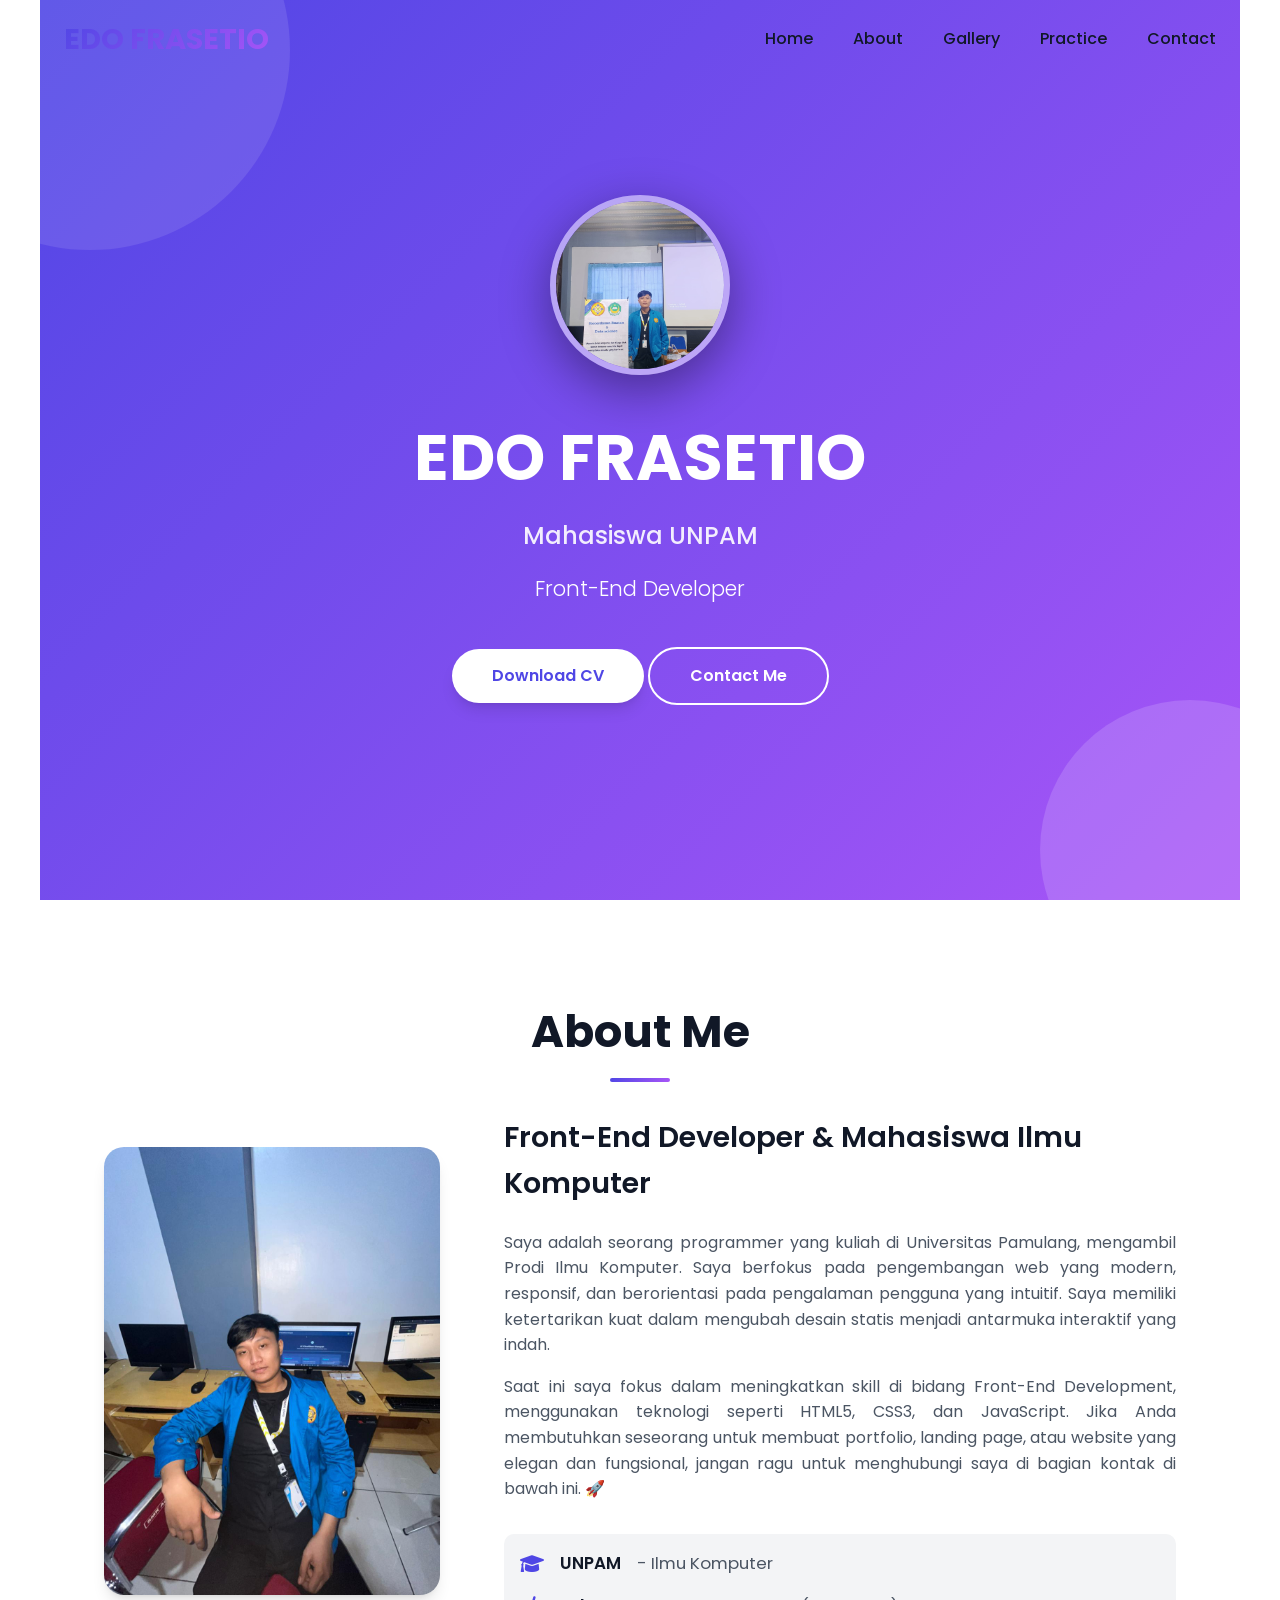
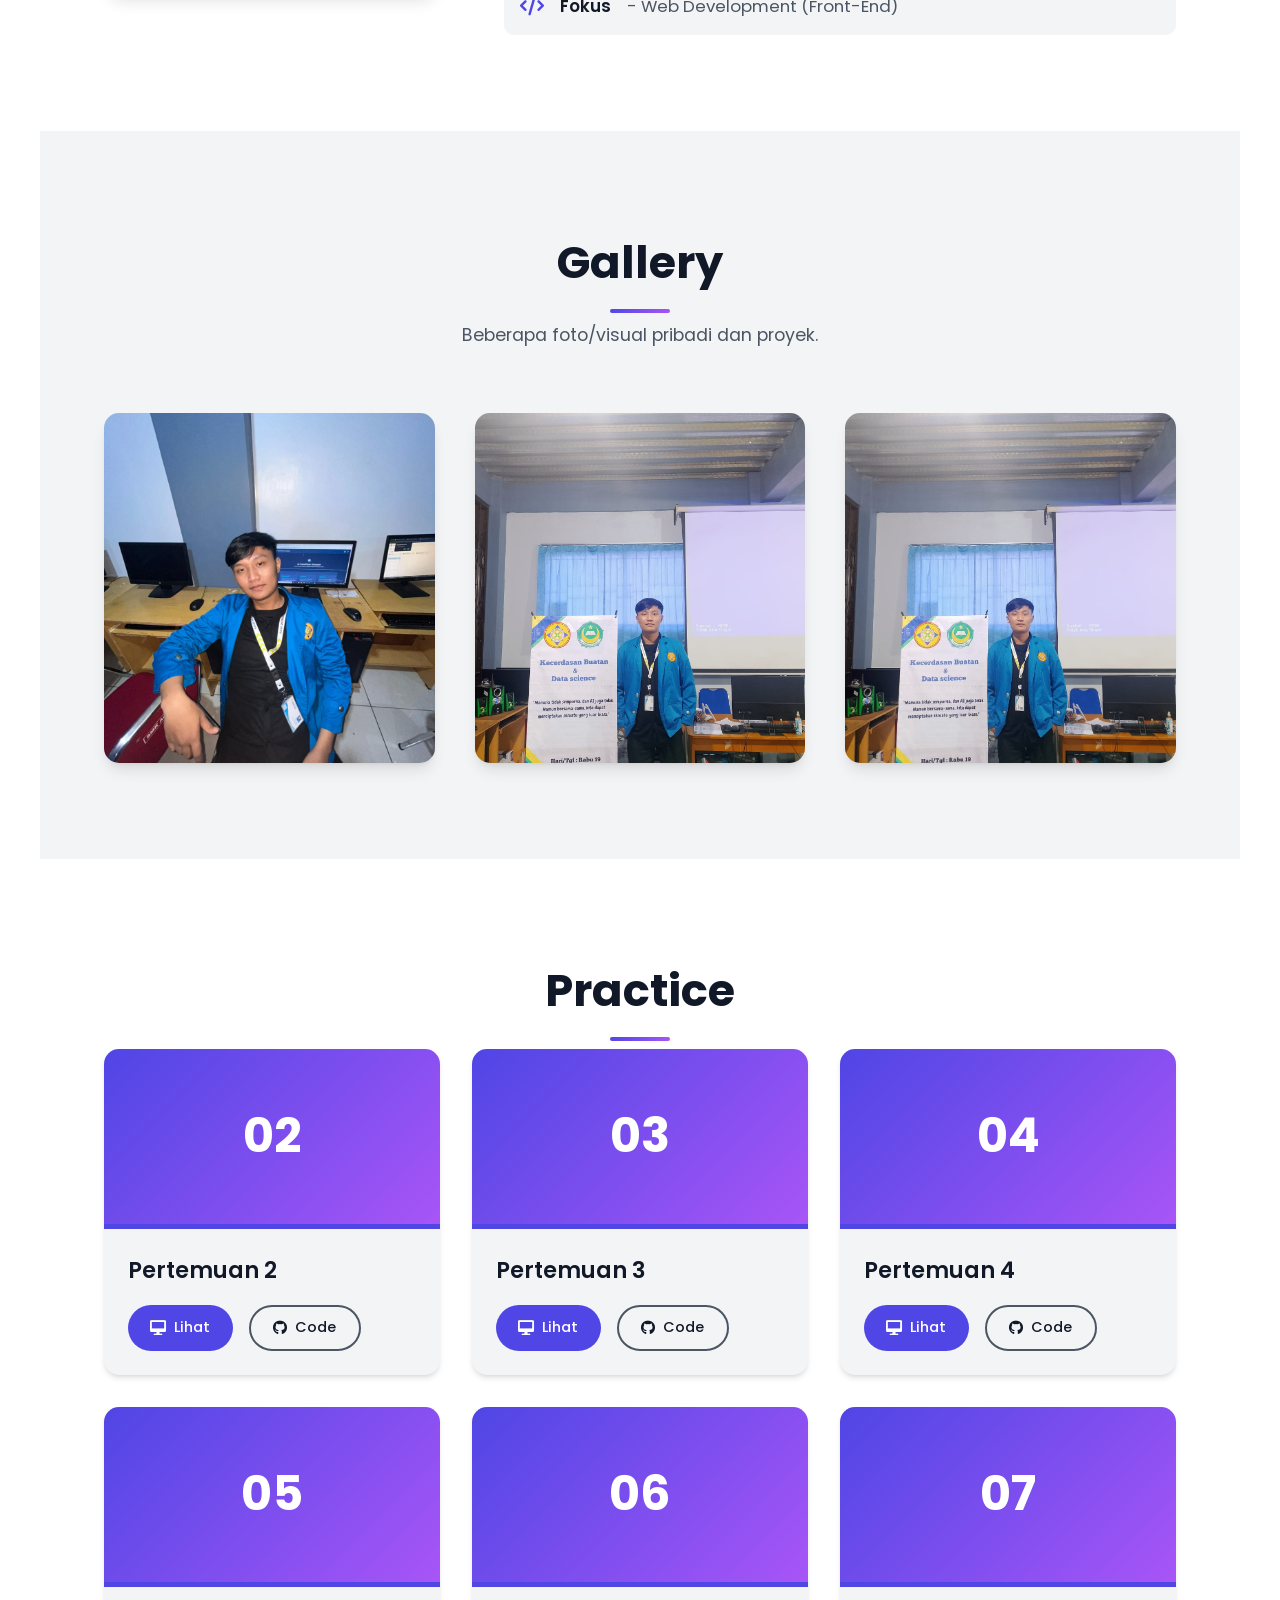
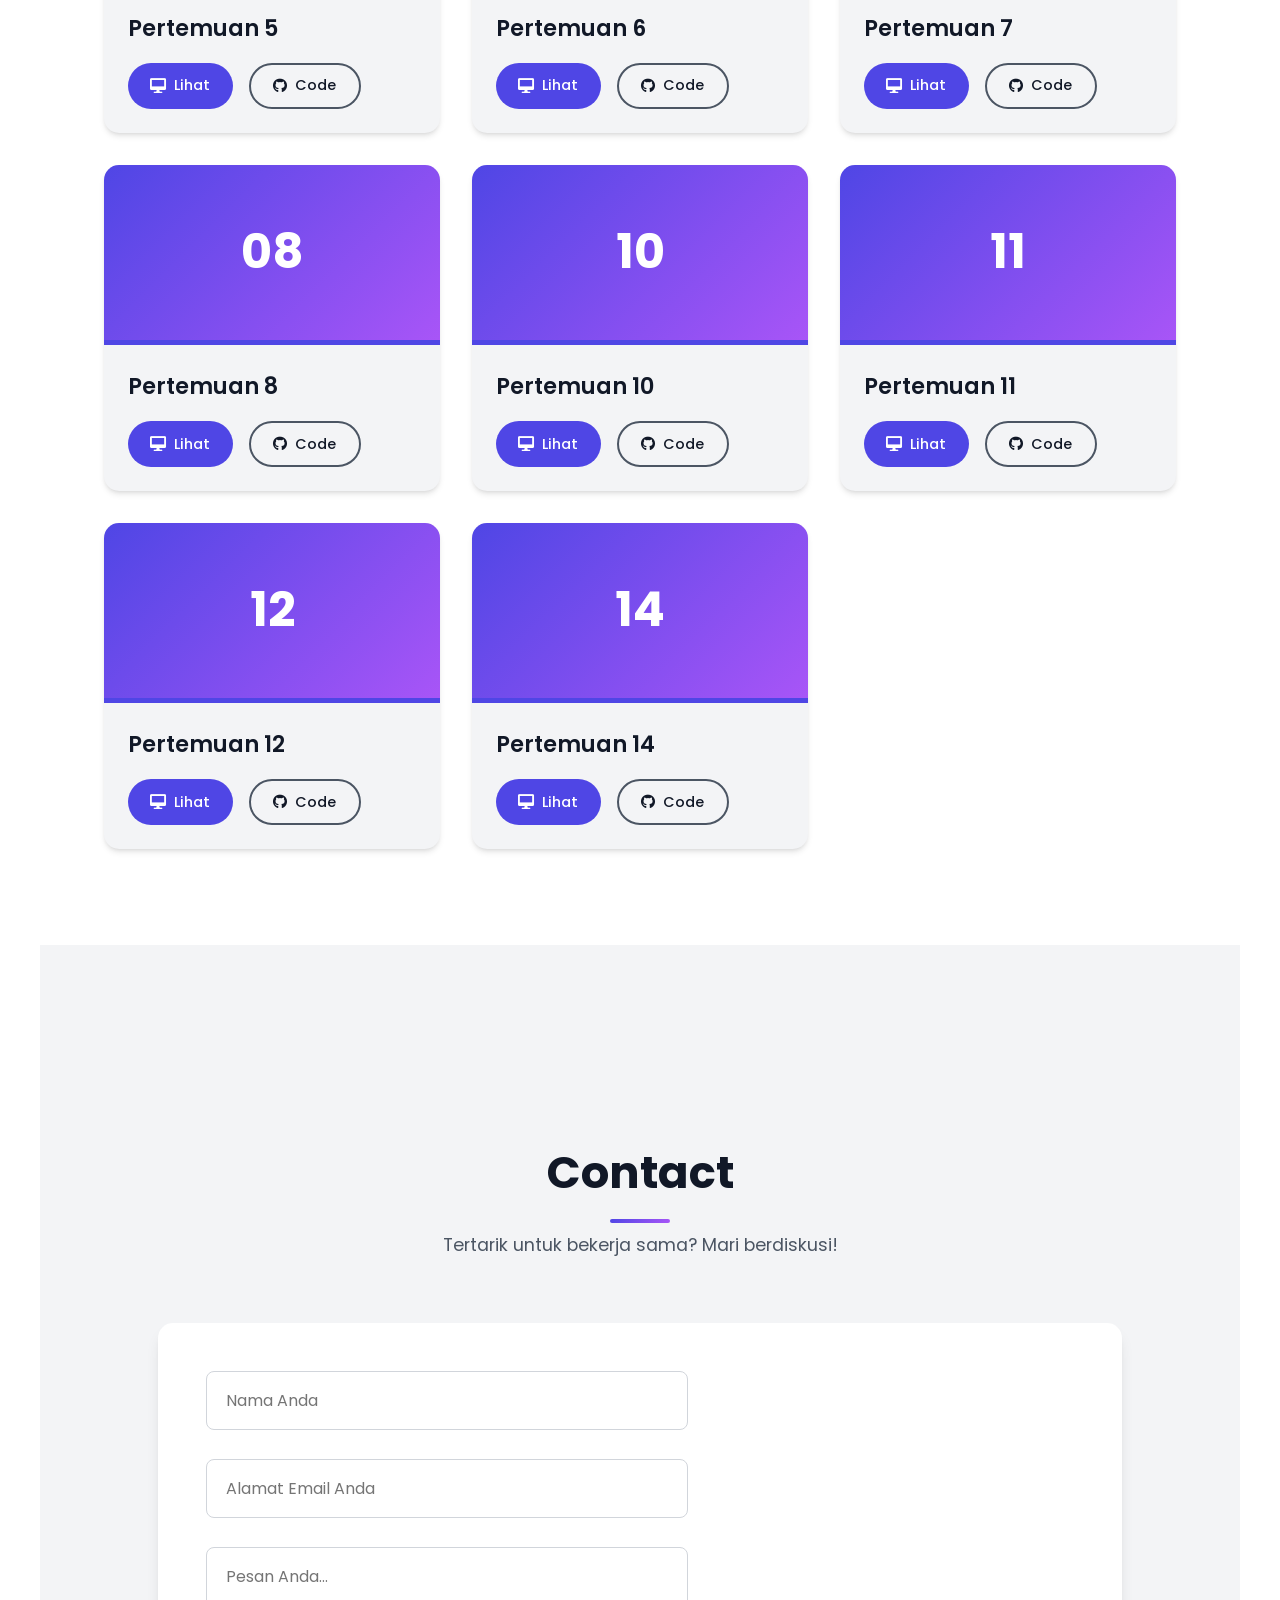
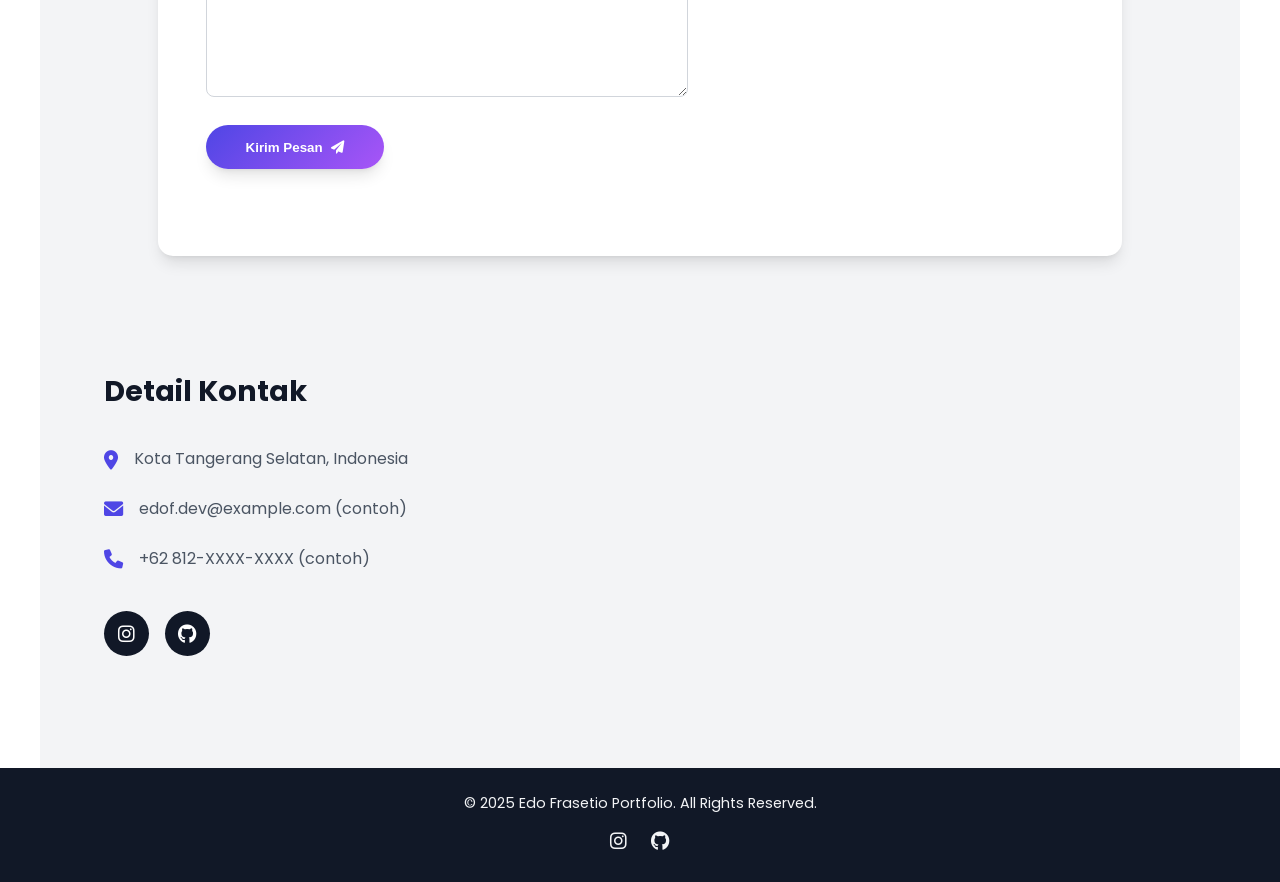
==== index.html @ 235dec56 "initial commit" ====
<!DOCTYPE html>
<html lang="id">
<head>
    <meta charset="UTF-8">
    <meta name="viewport" content="width=device-width, initial-scale=1.0">
    <title>Portofolio</title>
    <link href="https://fonts.googleapis.com/css2?family=Poppins:wght@300;400;500;600;700&display=swap" rel="stylesheet">
    <link rel="stylesheet" href="https://cdnjs.cloudflare.com/ajax/libs/font-awesome/6.0.0-beta3/css/all.min.css">
    <link rel="stylesheet" href="style.css"> 
</head>
<body>
    <nav class="navbar">
        <div class="logo">EDO FRASETIO</div>
        <ul class="nav-menu">
            <li><a href="#home">Home</a></li>
            <li><a href="#about">About</a></li>
            <li><a href="#gallery">Gallery</a></li>
            <li><a href="#project">Practice</a></li> 
            <li><a href="#contact">Contact</a></li>
        </ul>
        <div class="hamburger">
            <span></span>
            <span></span>
            <span></span>
        </div>
    </nav>

    <section class="hero" id="home">
        <div class="hero-content">
            <img src="img/EDO FRASETIO.02.jpg" alt="Profile" class="hero-image">
            <h1>EDO FRASETIO</h1>
            <h2>Mahasiswa UNPAM</h2>
            <p class="typing-text"></p>
            <div class="hero-buttons">
                <a href="#" class="btn btn-primary">Download CV</a>
                <a href="#contact" class="btn btn-secondary">Contact Me</a>
            </div>
        </div>
    </section>

    <section id="about">
        <h2 class="section-title">About Me</h2>
        <div class="about-content fade-in">
            <div class="about-image">
                <img src="img/EDO FRASETIO.01.jpg" alt="About Me">
            </div>
            <div class="about-text">
                <h3>Front-End Developer & Mahasiswa Ilmu Komputer</h3>
                <p>Saya adalah seorang programmer yang kuliah di Universitas Pamulang, mengambil Prodi Ilmu Komputer. Saya berfokus pada pengembangan web yang modern, responsif, dan berorientasi pada pengalaman pengguna yang intuitif. Saya memiliki ketertarikan kuat dalam mengubah desain statis menjadi antarmuka interaktif yang indah.</p>
                <p>Saat ini saya fokus dalam meningkatkan skill di bidang Front-End Development, menggunakan teknologi seperti HTML5, CSS3, dan JavaScript. Jika Anda membutuhkan seseorang untuk membuat portfolio, landing page, atau website yang elegan dan fungsional, jangan ragu untuk menghubungi saya di bagian kontak di bawah ini. 🚀</p>
                <div class="about-info">
                    <div class="info-item">
                        <i class="fas fa-graduation-cap"></i>
                        <strong>UNPAM</strong> - Ilmu Komputer
                    </div>
                    <div class="info-item">
                        <i class="fas fa-code"></i>
                        <strong>Fokus</strong> - Web Development (Front-End)
                    </div>
                </div>
            </div>
        </div>
    </section>

<section id="gallery" class="gallery-section">
  <h2 class="section-title">Gallery</h2>
  <p class="section-subtitle">Beberapa foto/visual pribadi dan proyek.</p>
  <div class="gallery-container">
    <div class="gallery-card fade-in">
      <img src="img/EDO FRASETIO.01.jpg" alt="Gambar 1" class="gallery-img" />
      <div class="gallery-overlay">
        <h3 class="gallery-title">Profile Saya</h3>
        <p class="gallery-desc">Foto CV / Formal.</p>
      </div>
    </div>

    <div class="gallery-card fade-in">
      <img src="img/EDO FRASETIO.02.jpg" alt="Gambar 2" class="gallery-img" />
      <div class="gallery-overlay">
        <h3 class="gallery-title">Foto saya</h3>
        <p class="gallery-desc">Foto Formal.</p>
      </div>
    </div>

    <div class="gallery-card fade-in">
      <img src="img/EDO FRASETIO.03.jpg" alt="Gambar 3" class="gallery-img" />
      <div class="gallery-overlay">
        <h3 class="gallery-title">Foto Saya</h3>
        <p class="gallery-desc">Foto Formal.</p>
      </div>
    </div>
  </div>
</section>

    <section id="project">
    <h2 class="section-title">Practice</h2>
        <div class="projects-grid">
            <div class="project-card fade-in">
                <div class="project-image">02</div>
                <div class="project-content">
                    <h3>Pertemuan 2</h3>
                <div class="project-buttons">
                        <a href="Pertemuan 2" class="btn-small btn-demo"><i class="fas fa-desktop"></i> Lihat</a>
                        <a href="https://github.com/edofrasetio93-del/Pertemuan-2" class="btn-small btn-code"><i class="fab fa-github"></i> Code</a>
                    </div>
                </div>
            </div>

            <div class="project-card fade-in">
                <div class="project-image">03</div>
                <div class="project-content">
                    <h3>Pertemuan 3</h3>
                <div class="project-buttons">
                        <a href="Pertemuan 3/Font.html" class="btn-small btn-demo"><i class="fas fa-desktop">
                        </i> Lihat</a>
                      <a href="https://github.com/edofrasetio93-del/Pertemuan-3" class="btn-small btn-code"><i class="fab fa-github"></i> Code</a>                    
                    </div>
                </div>
            </div>
            <div class="project-card fade-in">
                <div class="project-image">04</div>
                <div class="project-content">
                    <h3>Pertemuan 4</h3>
                <div class="project-buttons">
                        <a href="Pertemuan 4" class="btn-small btn-demo"><i class="fas fa-desktop"></i> Lihat</a>
                        <a href="https://github.com/edofrasetio93-del/Pertemuan-4" class="btn-small btn-code"><i class="fab fa-github"></i> Code</a>
                    </div>
                </div>
            </div>


            <div class="project-card fade-in">
                <div class="project-image">05</div>
                <div class="project-content">
                    <h3>Pertemuan 5</h3>
                <div class="project-buttons">
                        <a href="Pertemuan 5" class="btn-small btn-demo"><i class="fas fa-desktop"></i> Lihat</a>
                        <a href="https://github.com/edofrasetio93-del/Pertemuan-5" class="btn-small btn-code"><i class="fab fa-github"></i> Code</a>
                    </div>
                </div>
            </div>

            
            <div class="project-card fade-in">
                <div class="project-image">06</div>
                <div class="project-content">
                    <h3>Pertemuan 6</h3>
                <div class="project-buttons">
                        <a href="Pertemuan 6/komponen.html" class="btn-small btn-demo"><i class="fas fa-desktop"></i> Lihat</a>
                        <a href="https://github.com/edofrasetio93-del/Pertemuan-6" class="btn-small btn-code"><i class="fab fa-github"></i> Code</a>
                    </div>
                </div>
            </div>

            <div class="project-card fade-in">
                <div class="project-image">07</div>
                <div class="project-content">
                    <h3>Pertemuan 7</h3>
                <div class="project-buttons">
                        <a href="Pertemuan 7/tabel.html" class="btn-small btn-demo"><i class="fas fa-desktop"></i> Lihat</a>
                        <a href="https://github.com/edofrasetio93-del/Pertemuan-7" class="btn-small btn-code"><i class="fab fa-github"></i> Code</a>
                    </div>
                </div>
            </div>

            <div class="project-card fade-in">
                <div class="project-image">08</div>
                <div class="project-content">
                    <h3>Pertemuan 8</h3>
                <div class="project-buttons">
                        <a href="Pertemuan 8/form.html" class="btn-small btn-demo"><i class="fas fa-desktop"></i> Lihat</a>
                        <a href="https://github.com/edofrasetio93-del/Pertemuan-8" class="btn-small btn-code"><i class="fab fa-github"></i> Code</a>
                    </div>
                </div>
            </div>

            <div class="project-card fade-in">
                <div class="project-image">10</div>
                <div class="project-content">
                    <h3>Pertemuan 10</h3>
                <div class="project-buttons">
                        <a href="Pertemuan 10/pengenalan_css.html" class="btn-small btn-demo"><i class="fas fa-desktop"></i> Lihat</a>
                        <a href="https://github.com/edofrasetio93-del/Pertemuan-10" class="btn-small btn-code"><i class="fab fa-github"></i> Code</a>
                    </div>
                </div>
            </div>

            <div class="project-card fade-in">
                <div class="project-image">11</div>
                <div class="project-content">
                    <h3>Pertemuan 11</h3>
                <div class="project-buttons">
                        <a href="Pertemuan 11/layout_div.html" class="btn-small btn-demo"><i class="fas fa-desktop"></i> Lihat</a>
                        <a href=https://github.com/edofrasetio93-del/Pertemuan-11#" class="btn-small btn-code"><i class="fab fa-github"></i> Code</a>
                    </div>
                </div>
            </div>

            <div class="project-card fade-in">
                <div class="project-image">12</div>
                <div class="project-content">
                    <h3>Pertemuan 12</h3>
                <div class="project-buttons">
                        <a href="Pertemuan 12/Penggunaan_tabel.html" class="btn-small btn-demo"><i class="fas fa-desktop"></i> Lihat</a>
                        <a href="https://github.com/edofrasetio93-del/Pertemuan-12" class="btn-small btn-code"><i class="fab fa-github"></i> Code</a>
                    </div>
                </div>
            </div>

            <div class="project-card fade-in">
                <div class="project-image">14</div>
                <div class="project-content">
                    <h3>Pertemuan 14</h3>
                <div class="project-buttons">
                        <a href="Pertemuan 14/index.html" class="btn-small btn-demo"><i class="fas fa-desktop"></i> Lihat</a>
                        <a href="https://github.com/edofrasetio93-del/Pertemuan-14" class="btn-small btn-code"><i class="fab fa-github"></i> Code</a>
                    </div>
                </div>
            </div>
    </section>

<section id="contact">
    <section id="contact">
    <h2 class="section-title">Contact</h2>
    <p class="section-subtitle">Tertarik untuk bekerja sama? Mari berdiskusi!</p>

    <div class="contact-wrapper fade-in">
        <form class="contact-form" id="contact-form" action="https://formspree.io/f/xpwvrjjl" method="POST">
            <div class="form-group">
                <input type="text" name="Nama" id="name" placeholder="Nama Anda" class="input-field" required/>
                <span class="error" id="nameError"></span>
            </div>
            <div class="form-group">
                <input type="email" name="Email" id="email" placeholder="Alamat Email Anda" class="input-field" required/>
                <span class="error" id="emailError"></span>
            </div>
            <div class="form-group">
                <textarea name="Pesan" id="message" placeholder="Pesan Anda..." class="textarea-field" required></textarea>
                <span class="error" id="messageError"></span>
            </div>
            <button type="submit" class="contact-btn btn-primary">Kirim Pesan <i class="fas fa-paper-plane"></i></button>
            <p id="form-status" style="margin-top: 15px; font-weight: bold;"></p> 
        </form>

        </div>
</section>

        <div class="contact-info">
            <h3>Detail Kontak</h3>
            <div class="info-group">
                <i class="fas fa-map-marker-alt"></i>
                <p>Kota Tangerang Selatan, Indonesia</p>
            </div>
            <div class="info-group">
                <i class="fas fa-envelope"></i>
                <p>edof.dev@example.com (contoh)</p>
            </div>
            <div class="info-group">
                <i class="fas fa-phone"></i>
                <p>+62 812-XXXX-XXXX (contoh)</p>
            </div>
            <div class="social-links">
                <a href="#" class="social-link" title="Instagram"><i class="fab fa-instagram"></i></a>
                <a href="https://github.com/edofrasetio93-del" class="social-link" title="GitHub"><i class="fab fa-github"></i></a>
            </div>
        </div>
    </div>
</section>

    <footer>
        <p>&copy; 2025 Edo Frasetio Portfolio. All Rights Reserved.</p>
        <div class="footer-socials">
            <a href="#" class="social-link"><i class="fab fa-instagram" ></i></a>
            <a href="https://github.com/edofrasetio93-del" class="social-link"><i class="fab fa-github"></i></a>
            
        </div>
    </footer>

    <script src="script.js"></script> 
</body>
</html>
---- style.css ----
/* ===== RESET & VARIABLES ===== */
* {
    margin: 0;
    padding: 0;
    box-sizing: border-box;
}

:root {
    /* Palet Warna yang Lebih Fresh dan Konsisten */
    --primary-color: #4f46e5; /* Indigo */
    --secondary-color: #a855f7; /* Purple */
    --dark-color: #111827; /* Darker background/text */
    --light-color: #f3f4f6; /* Light background */
    --text-color: #4b5563; /* Medium text */
    --white: #ffffff;
    --gradient: linear-gradient(135deg, var(--primary-color) 0%, var(--secondary-color) 100%);
    --shadow-md: 0 4px 6px -1px rgba(0, 0, 0, 0.1), 0 2px 4px -2px rgba(0, 0, 0, 0.1);
    --shadow-lg: 0 10px 15px -3px rgba(0, 0, 0, 0.1), 0 4px 6px -4px rgba(0, 0, 0, 0.1);
}

html {
    scroll-behavior: smooth;
}

body {
    font-family: 'Poppins', sans-serif;
    color: var(--text-color);
    line-height: 1.6;
    overflow-x: hidden;
    background-color: var(--white);
}

/* Global Link/A Styling */
a {
    color: var(--primary-color);
    text-decoration: none;
    transition: color 0.3s;
}

a:hover {
    color: var(--secondary-color);
}

/* ===== NAVBAR ===== */
.navbar {
    position: fixed;
    top: 0;
    width: 100%;
    background: transparent;
    padding: 1rem 5%;
    display: flex;
    justify-content: space-between;
    align-items: center;
    z-index: 1000;
    transition: all 0.3s ease;
}

.navbar.scrolled {
    background: rgba(255, 255, 255, 0.98);
    backdrop-filter: blur(15px);
    box-shadow: var(--shadow-md);
    padding: 0.75rem 5%;
}

.logo {
    font-size: 1.8rem;
    font-weight: 700;
    background: var(--gradient);
    -webkit-background-clip: text;
    -webkit-text-fill-color: transparent;
    background-clip: text;
}

.nav-menu {
    display: flex;
    list-style: none;
    gap: 2.5rem;
}

.nav-menu a {
    color: var(--dark-color);
    font-weight: 500;
    position: relative;
    padding: 0.5rem 0;
}

.nav-menu a::after {
    content: '';
    position: absolute;
    bottom: 0;
    left: 0;
    width: 0;
    height: 3px;
    background: var(--gradient);
    border-radius: 2px;
    transition: width 0.3s ease;
}

.nav-menu a:hover::after,
.nav-menu a.active::after {
    width: 100%;
}

.hamburger {
    display: none;
    flex-direction: column;
    cursor: pointer;
    gap: 5px;
}

.hamburger span {
    width: 25px;
    height: 3px;
    background: var(--dark-color);
    border-radius: 2px;
    transition: 0.3s;
}

/* ===== HERO SECTION ===== */
.hero {
    min-height: 100vh;
    display: flex;
    align-items: center;
    justify-content: center;
    background: var(--gradient); /* Menggunakan gradient yang lebih halus */
    padding: 0 5%;
    position: relative;
    overflow: hidden;
    text-align: center;
}

.hero::before {
    content: '';
    position: absolute;
    width: 400px;
    height: 400px;
    background: rgba(255, 255, 255, 0.1);
    border-radius: 50%;
    top: -150px;
    left: -150px;
    animation: pulse 4s infinite;
}

.hero::after {
    content: '';
    position: absolute;
    width: 300px;
    height: 300px;
    background: rgba(255, 255, 255, 0.15);
    border-radius: 50%;
    bottom: -100px;
    right: -100px;
}

.hero-content {
    color: var(--white);
    z-index: 1;
    max-width: 800px;
}

.hero-image {
    width: 180px;
    height: 180px;
    border-radius: 50%;
    border: 6px solid rgba(255, 255, 255, 0.5);
    margin-bottom: 1.5rem;
    object-fit: cover;
    box-shadow: 0 15px 50px rgba(0, 0, 0, 0.4);
}

.hero h1 {
    font-size: 4rem;
    margin-bottom: 0.5rem;
    font-weight: 700;
}

.hero h2 {
    font-size: 1.5rem;
    font-weight: 500;
    margin-bottom: 1rem;
    color: rgba(255, 255, 255, 0.9);
}

.typing-text {
    font-size: 1.3rem;
    font-weight: 300;
    margin-bottom: 2.5rem;
    min-height: 35px;
}

.btn {
    padding: 0.9rem 2.5rem;
    border-radius: 50px;
    text-decoration: none;
    font-weight: 600;
    transition: all 0.3s cubic-bezier(0.25, 0.8, 0.25, 1);
    border: none;
    cursor: pointer;
    display: inline-flex;
    align-items: center;
    justify-content: center;
    gap: 0.5rem;
}

.btn-primary {
    background: var(--white);
    color: var(--primary-color);
    box-shadow: var(--shadow-lg);
}

.btn-primary:hover {
    transform: translateY(-5px);
    box-shadow: 0 15px 35px rgba(255, 255, 255, 0.4);
}

.btn-secondary {
    background: transparent;
    color: var(--white);
    border: 2px solid var(--white);
}

.btn-secondary:hover {
    background: var(--white);
    color: var(--primary-color);
    border-color: var(--white);
}

/* ===== SECTION STYLING ===== */
section {
    padding: 6rem 5%;
    max-width: 1200px;
    margin: 0 auto;
}

.section-title {
    text-align: center;
    font-size: 2.8rem;
    margin-bottom: 0.5rem;
    color: var(--dark-color);
    font-weight: 700;
}

.section-title::after {
    content: '';
    display: block;
    margin: 10px auto 0;
    width: 60px;
    height: 4px;
    background: var(--gradient);
    border-radius: 2px;
}

.section-subtitle {
    text-align: center;
    color: var(--text-color);
    margin-bottom: 4rem;
    font-size: 1.1rem;
}

/* ===== ABOUT SECTION (Modern Grid) ===== */
.about-content {
    display: grid;
    grid-template-columns: 1fr 2fr;
    gap: 4rem;
    align-items: center;
    margin-top: 2rem;
}

.about-image {
    position: relative;
}

.about-image img {
    width: 100%;
    min-width: 250px;
    border-radius: 20px;
    box-shadow: var(--shadow-lg);
    transition: transform 0.5s;
}

.about-image img:hover {
    transform: scale(1.02);
}

.about-text h3 {
    font-size: 1.8rem;
    margin-bottom: 1.5rem;
    color: var(--dark-color);
    font-weight: 600;
}

.about-text p {
    margin-bottom: 1rem;
    text-align: justify;
}

.about-info {
    display: flex;
    flex-direction: column;
    gap: 1rem;
    margin-top: 2rem;
    padding: 1rem;
    background: var(--light-color);
    border-radius: 10px;
}

.info-item {
    display: flex;
    align-items: center;
    gap: 1rem;
    font-size: 1.05rem;
}

.info-item i {
    color: var(--primary-color);
    font-size: 1.2rem;
}

.info-item strong {
    color: var(--dark-color);
    font-weight: 600;
}

/* ===== GALLERY SECTION (Card Focus) ===== */
.gallery-section {
    background: var(--light-color);
}

.gallery-container {
    display: grid;
    grid-template-columns: repeat(auto-fit, minmax(300px, 1fr));
    gap: 2.5rem;
    margin-top: 3rem;
}

.gallery-card {
    position: relative;
    border-radius: 15px;
    overflow: hidden;
    box-shadow: var(--shadow-lg);
    transition: transform 0.3s, box-shadow 0.3s;
    cursor: pointer;
}

.gallery-card:hover {
    transform: translateY(-8px);
    box-shadow: 0 20px 40px rgba(0, 0, 0, 0.15);
}

.gallery-img {
    width: 100%;
    height: 350px;
    object-fit: cover;
    display: block;
    transition: opacity 0.3s;
}

.gallery-card:hover .gallery-img {
    opacity: 0.3;
}

.gallery-overlay {
    position: absolute;
    top: 0;
    left: 0;
    width: 100%;
    height: 100%;
    background: rgba(var(--primary-color), 0.8);
    background: var(--gradient);
    color: var(--white);
    display: flex;
    flex-direction: column;
    justify-content: center;
    align-items: center;
    padding: 1rem;
    opacity: 0;
    transition: opacity 0.5s ease;
}

.gallery-card:hover .gallery-overlay {
    opacity: 1;
}

.gallery-title {
    font-size: 1.5rem;
    margin-bottom: 0.5rem;
    font-weight: 600;
    text-align: center;
}

.gallery-desc {
    font-size: 1rem;
    font-weight: 300;
    text-align: center;
}

/* ===== PROJECTS SECTION ===== */
#projects {
    background: var(--white);
}

.projects-grid {
    display: grid;
    grid-template-columns: repeat(auto-fit, minmax(300px, 1fr));
    gap: 2rem;
}

.project-card {
    background: var(--light-color);
    border-radius: 15px;
    overflow: hidden;
    box-shadow: var(--shadow-md);
    transition: transform 0.3s, box-shadow 0.3s;
}

.project-card:hover {
    transform: translateY(-5px);
    box-shadow: var(--shadow-lg);
}

.project-image {
    width: 100%;
    height: 180px;
    background: linear-gradient(135deg, #4f46e5 0%, #a855f7 100%);
    display: flex;
    align-items: center;
    justify-content: center;
    color: var(--white);
    font-size: 3rem;
    font-weight: 700;
    border-bottom: 5px solid var(--primary-color);
}

.project-content {
    padding: 1.5rem;
}

.project-content h3 {
    font-size: 1.4rem;
    margin-bottom: 0.5rem;
    color: var(--dark-color);
    font-weight: 600;
}

.project-content p {
    color: var(--text-color);
    margin-bottom: 1.5rem;
    font-size: 1rem;
}

.project-buttons {
    display: flex;
    gap: 1rem;
    margin-top: 1rem;
}

.btn-small {
    padding: 0.6rem 1.4rem;
    font-size: 0.9rem;
    border-radius: 50px;
    text-decoration: none;
    font-weight: 500;
    transition: all 0.3s;
    display: inline-flex;
    align-items: center;
    gap: 0.5rem;
}

.btn-demo {
    background: var(--primary-color);
    color: var(--white);
}

.btn-demo:hover {
    background: var(--secondary-color);
}

.btn-code {
    background: transparent;
    color: var(--dark-color);
    border: 2px solid var(--text-color);
}

.btn-code:hover {
    background: var(--dark-color);
    color: var(--white);
    border-color: var(--dark-color);
}

/* ===== CONTACT SECTION (Two Columns Layout) ===== */
#contact {
    background: var(--light-color);
}

.contact-wrapper {
    display: grid;
    grid-template-columns: 1.5fr 1fr;
    gap: 4rem;
    margin-top: 3rem;
    background: var(--white);
    padding: 3rem;
    border-radius: 15px;
    box-shadow: var(--shadow-lg);
}

.contact-form {
    display: flex;
    flex-direction: column;
    gap: 1.5rem;
}

.form-group {
    display: flex;
    flex-direction: column;
}

.input-field,
.textarea-field {
    padding: 1rem 1.2rem;
    border: 1px solid #d1d5db;
    border-radius: 8px;
    font-family: 'Poppins', sans-serif;
    font-size: 1rem;
    transition: border-color 0.3s, box-shadow 0.3s;
}

.input-field:focus,
.textarea-field:focus {
    outline: none;
    border-color: var(--primary-color);
    box-shadow: 0 0 0 3px rgba(79, 70, 229, 0.2);
}

.textarea-field {
    resize: vertical;
    min-height: 150px;
}

.contact-btn {
    align-self: flex-start;
    /* Menggunakan gaya btn-primary */
    padding: 0.9rem 2.5rem;
    border-radius: 50px;
    font-weight: 600;
    transition: all 0.3s;
    border: none;
    cursor: pointer;
    background: var(--gradient);
    color: var(--white);
    display: inline-flex;
    align-items: center;
    gap: 0.5rem;
}

.contact-btn:hover {
    opacity: 0.9;
    transform: translateY(-2px);
    box-shadow: 0 10px 20px rgba(0, 0, 0, 0.1);
}

.error {
    color: #ef4444;
    font-size: 0.85rem;
    margin-top: 0.3rem;
}

.contact-info {
    display: flex;
    flex-direction: column;
    gap: 1.5rem;
    padding: 1rem 0;
}

.contact-info h3 {
    font-size: 1.8rem;
    margin-bottom: 0.5rem;
    color: var(--dark-color);
}

.info-group {
    display: flex;
    align-items: center;
    gap: 1rem;
}

.info-group i {
    color: var(--primary-color);
    font-size: 1.2rem;
}

.info-group p {
    margin: 0;
    color: var(--text-color);
}

.social-links {
    display: flex;
    gap: 1rem;
    margin-top: 1rem;
}

.social-links .social-link {
    width: 45px;
    height: 45px;
    border-radius: 50%;
    background: var(--dark-color);
    display: flex;
    align-items: center;
    justify-content: center;
    color: var(--white);
    font-size: 1.2rem;
    transition: background 0.3s, transform 0.3s;
}

.social-links .social-link:hover {
    background: var(--primary-color);
    transform: scale(1.1);
}


/* ===== FOOTER ===== */
footer {
    background: var(--dark-color);
    color: var(--light-color);
    text-align: center;
    padding: 1.5rem 5%;
    font-size: 0.9rem;
}

footer p {
    margin-bottom: 0.75rem;
}

.footer-socials {
    display: flex;
    justify-content: center;
    gap: 1.5rem;
}

.footer-socials .social-link {
    color: var(--light-color);
    font-size: 1.2rem;
    transition: color 0.3s;
}

.footer-socials .social-link:hover {
    color: var(--primary-color);
}

/* ===== ANIMATIONS ===== */
@keyframes fadeInUp {
    from {
        opacity: 0;
        transform: translateY(30px);
    }
    to {
        opacity: 1;
        transform: translateY(0);
    }
}

@keyframes pulse {
    0% { transform: scale(0.95); opacity: 0.1; }
    70% { transform: scale(1.0); opacity: 0.2; }
    100% { transform: scale(0.95); opacity: 0.1; }
}

.fade-in {
    opacity: 0;
    transform: translateY(30px);
    transition: all 0.8s ease-out;
}

.fade-in.appear {
    opacity: 1;
    transform: translateY(0);
}

/* ===== RESPONSIVE ===== */
@media (max-width: 992px) {
    .hero h1 {
        font-size: 3rem;
    }

    .about-content {
        grid-template-columns: 1fr;
        gap: 2rem;
    }
    
    .about-image {
        max-width: 350px;
        margin: 0 auto;
    }

    .about-text p {
        text-align: left;
    }
    
    .contact-wrapper {
        grid-template-columns: 1fr;
        padding: 2rem;
    }
}

@media (max-width: 768px) {
    .hamburger {
        display: flex;
    }

    .nav-menu {
        position: fixed;
        left: -100%;
        top: 60px; /* Adjusted to match padding reduction on scroll */
        flex-direction: column;
        background: var(--white);
        width: 100%;
        text-align: center;
        transition: 0.3s;
        box-shadow: 0 10px 27px rgba(0, 0, 0, 0.05);
        padding: 1.5rem 0;
        gap: 1.5rem;
    }
    
    .navbar.scrolled .nav-menu {
        top: 55px;
    }

    .nav-menu.active {
        left: 0;
    }
    
    .nav-menu a::after {
        display: none;
    }

    section {
        padding: 4rem 5%;
    }

    .hero h1 {
        font-size: 2.5rem;
    }

    .hero h2 {
        font-size: 1.2rem;
    }
    
    .hero-image {
        width: 150px;
        height: 150px;
    }

    .section-title {
        font-size: 2rem;
    }
    
    .about-info {
        flex-direction: column;
        gap: 0.75rem;
    }
}
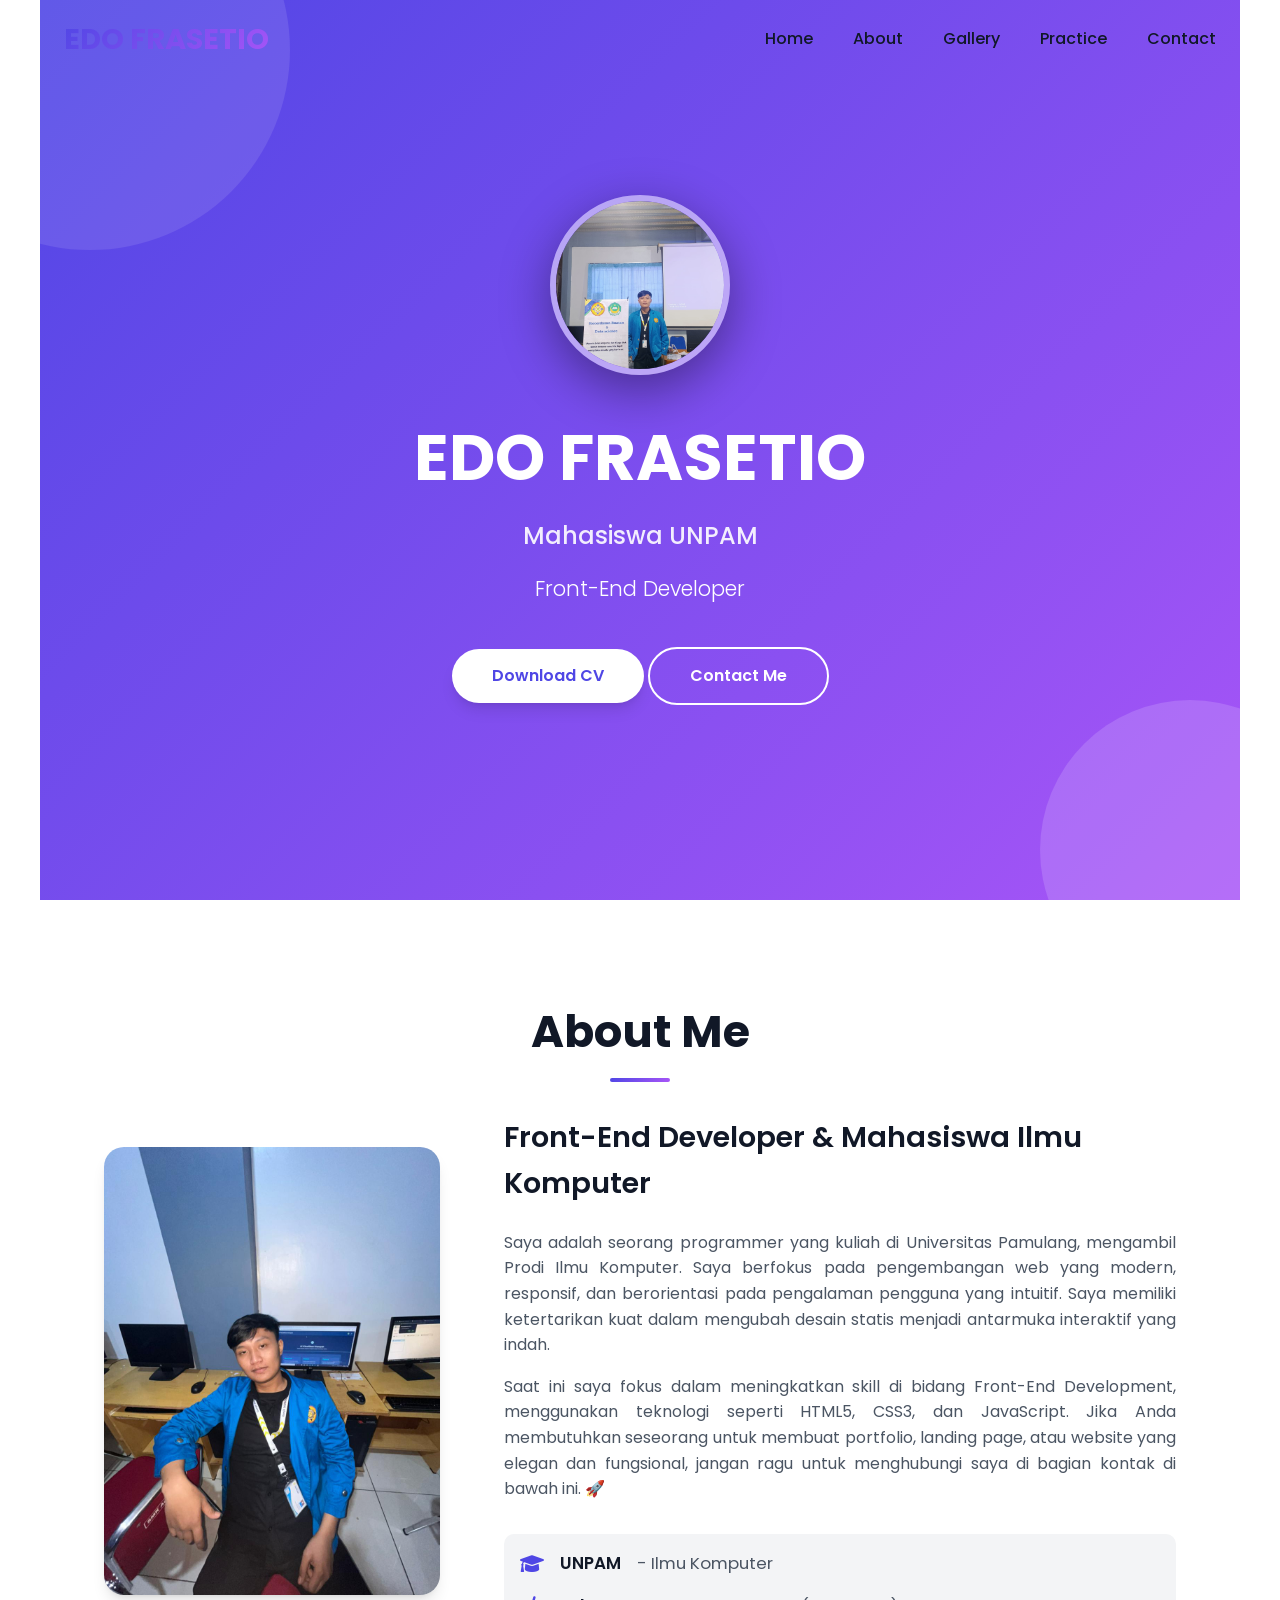
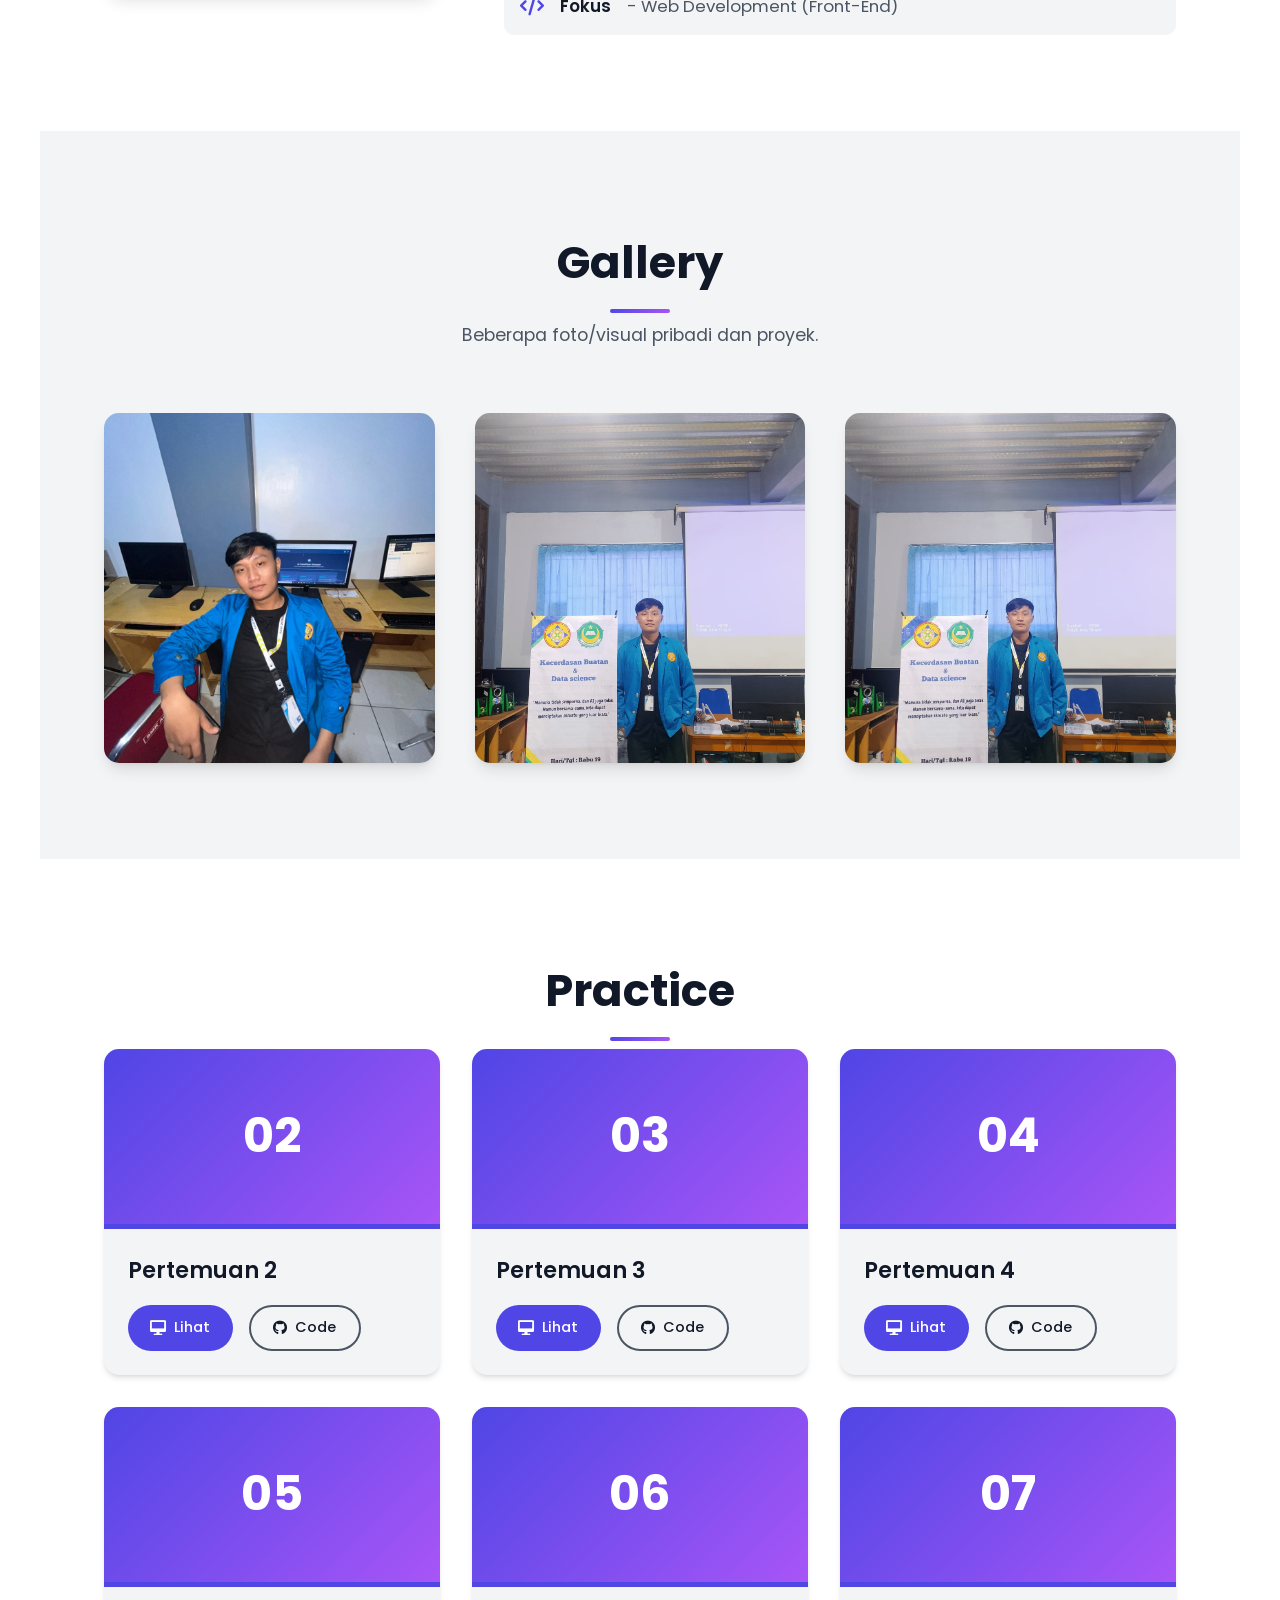
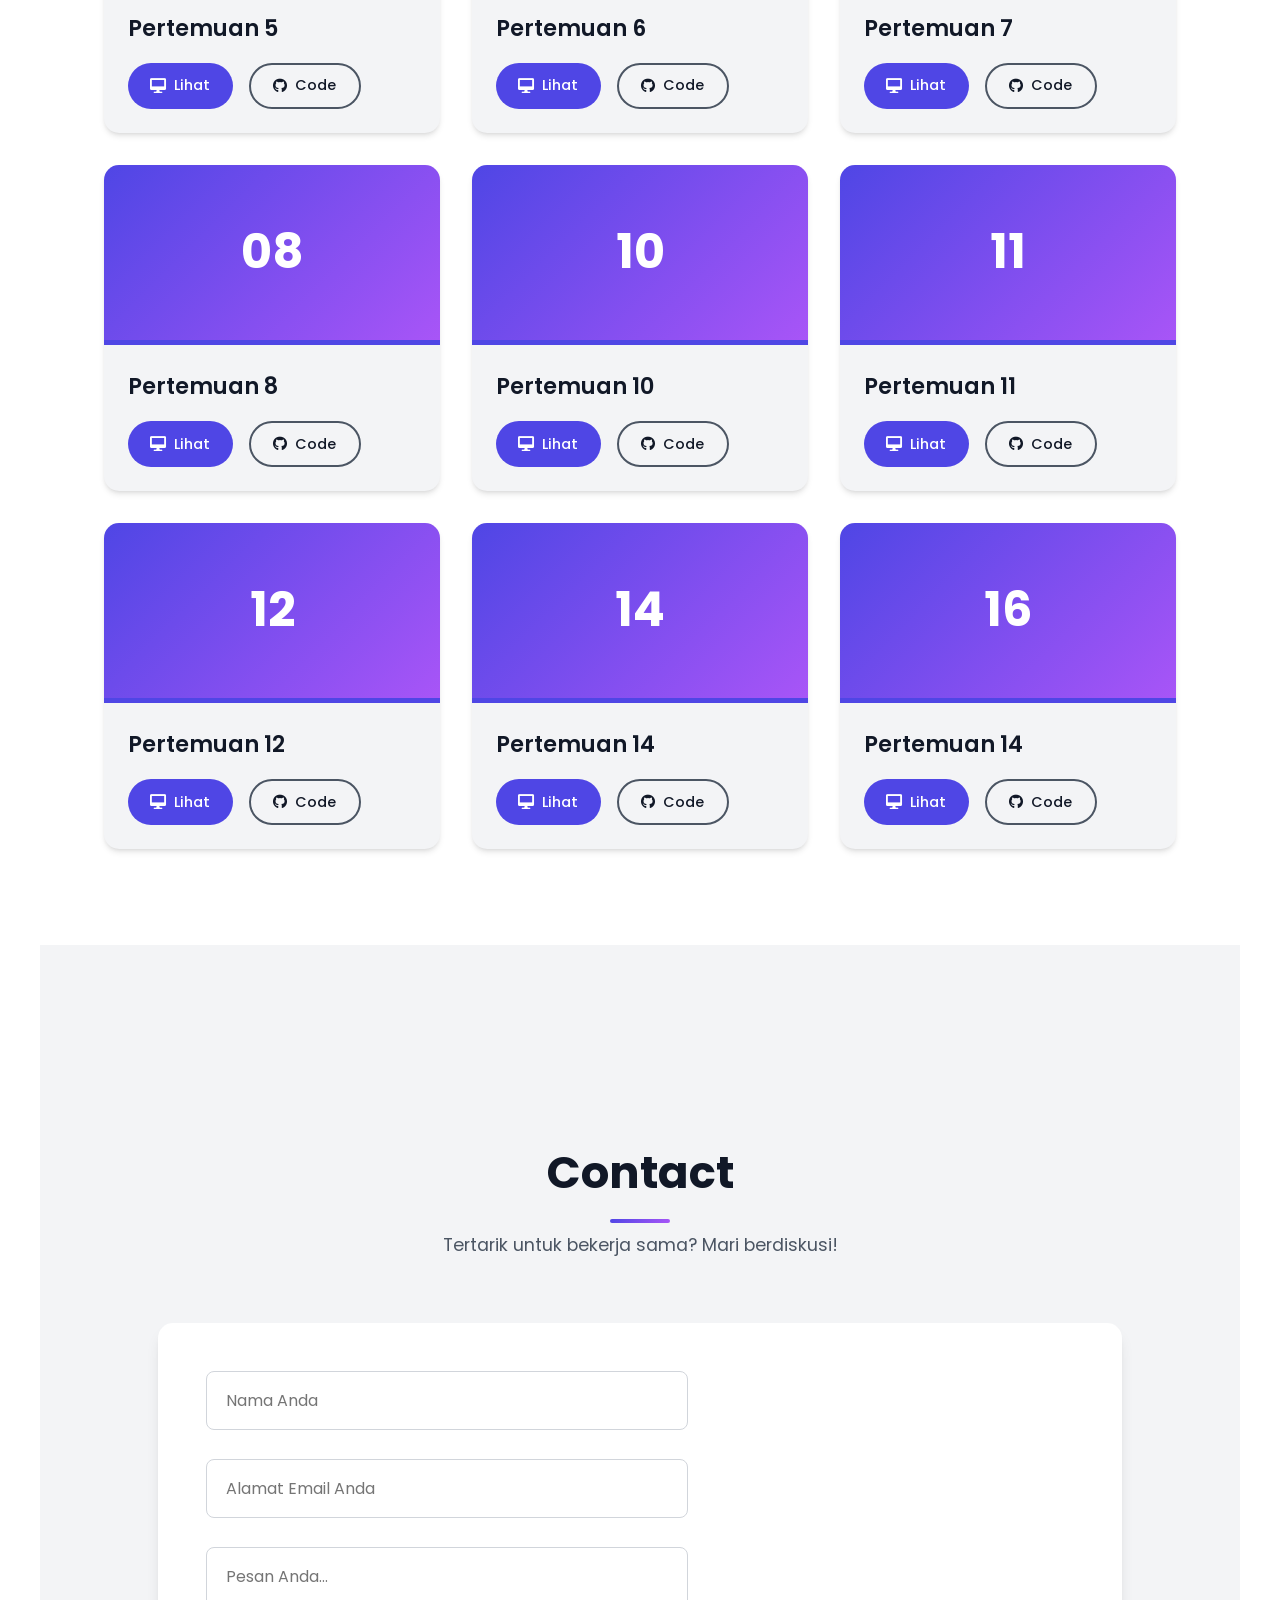
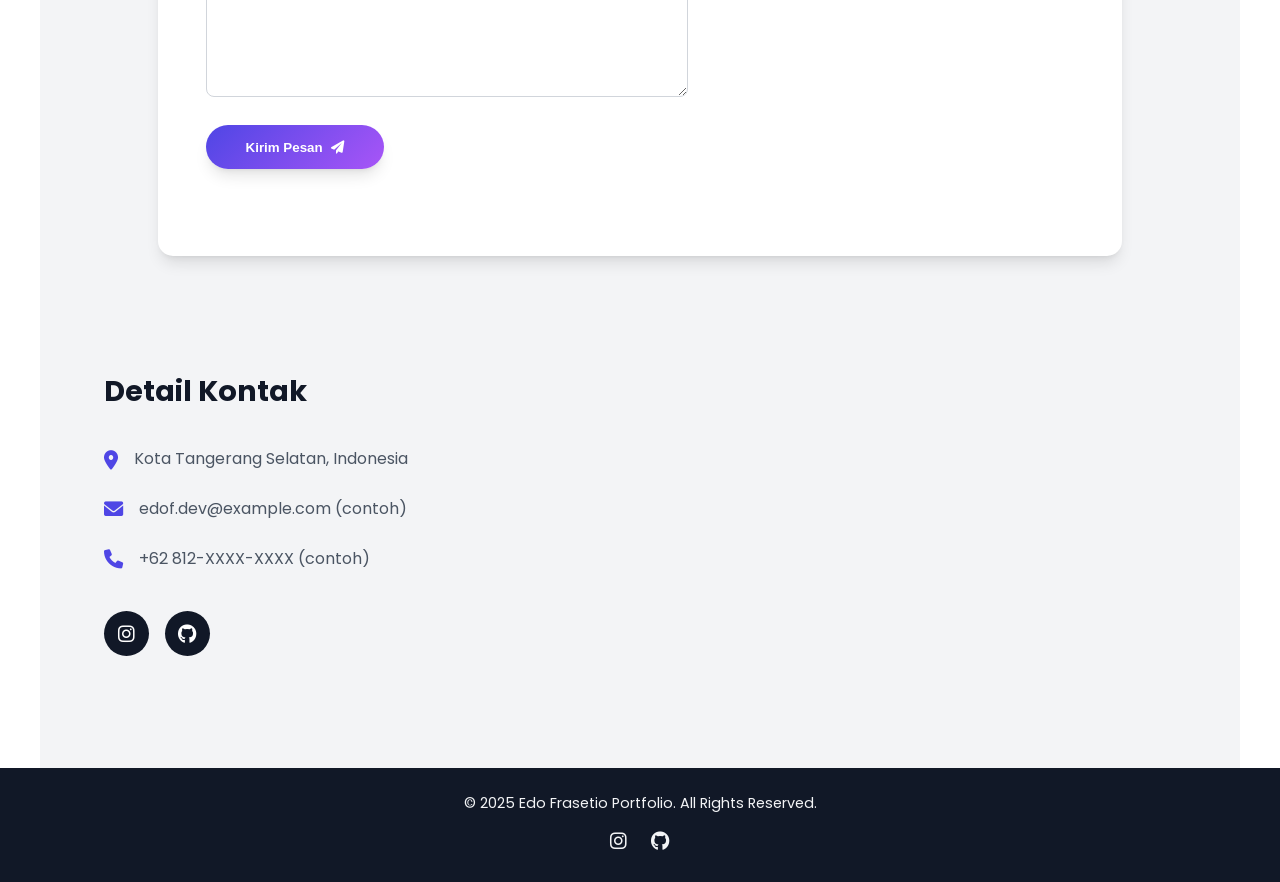
==== commit 90f29c38: "menambahkan folder baru" ====
--- a/index.html
+++ b/index.html
@@ -217,6 +217,17 @@
                     </div>
                 </div>
             </div>
+
+            <div class="project-card fade-in">
+                <div class="project-image">16</div>
+                <div class="project-content">
+                    <h3>Pertemuan 14</h3>
+                <div class="project-buttons">
+                        <a href="Pertemuan 16/index.html" class="btn-small btn-demo"><i class="fas fa-desktop"></i> Lihat</a>
+                        <a href="https://github.com/edofrasetio93-del/Pertemuan-16" class="btn-small btn-code"><i class="fab fa-github"></i> Code</a>
+                    </div>
+                </div>
+            </div>
     </section>
 
 <section id="contact">
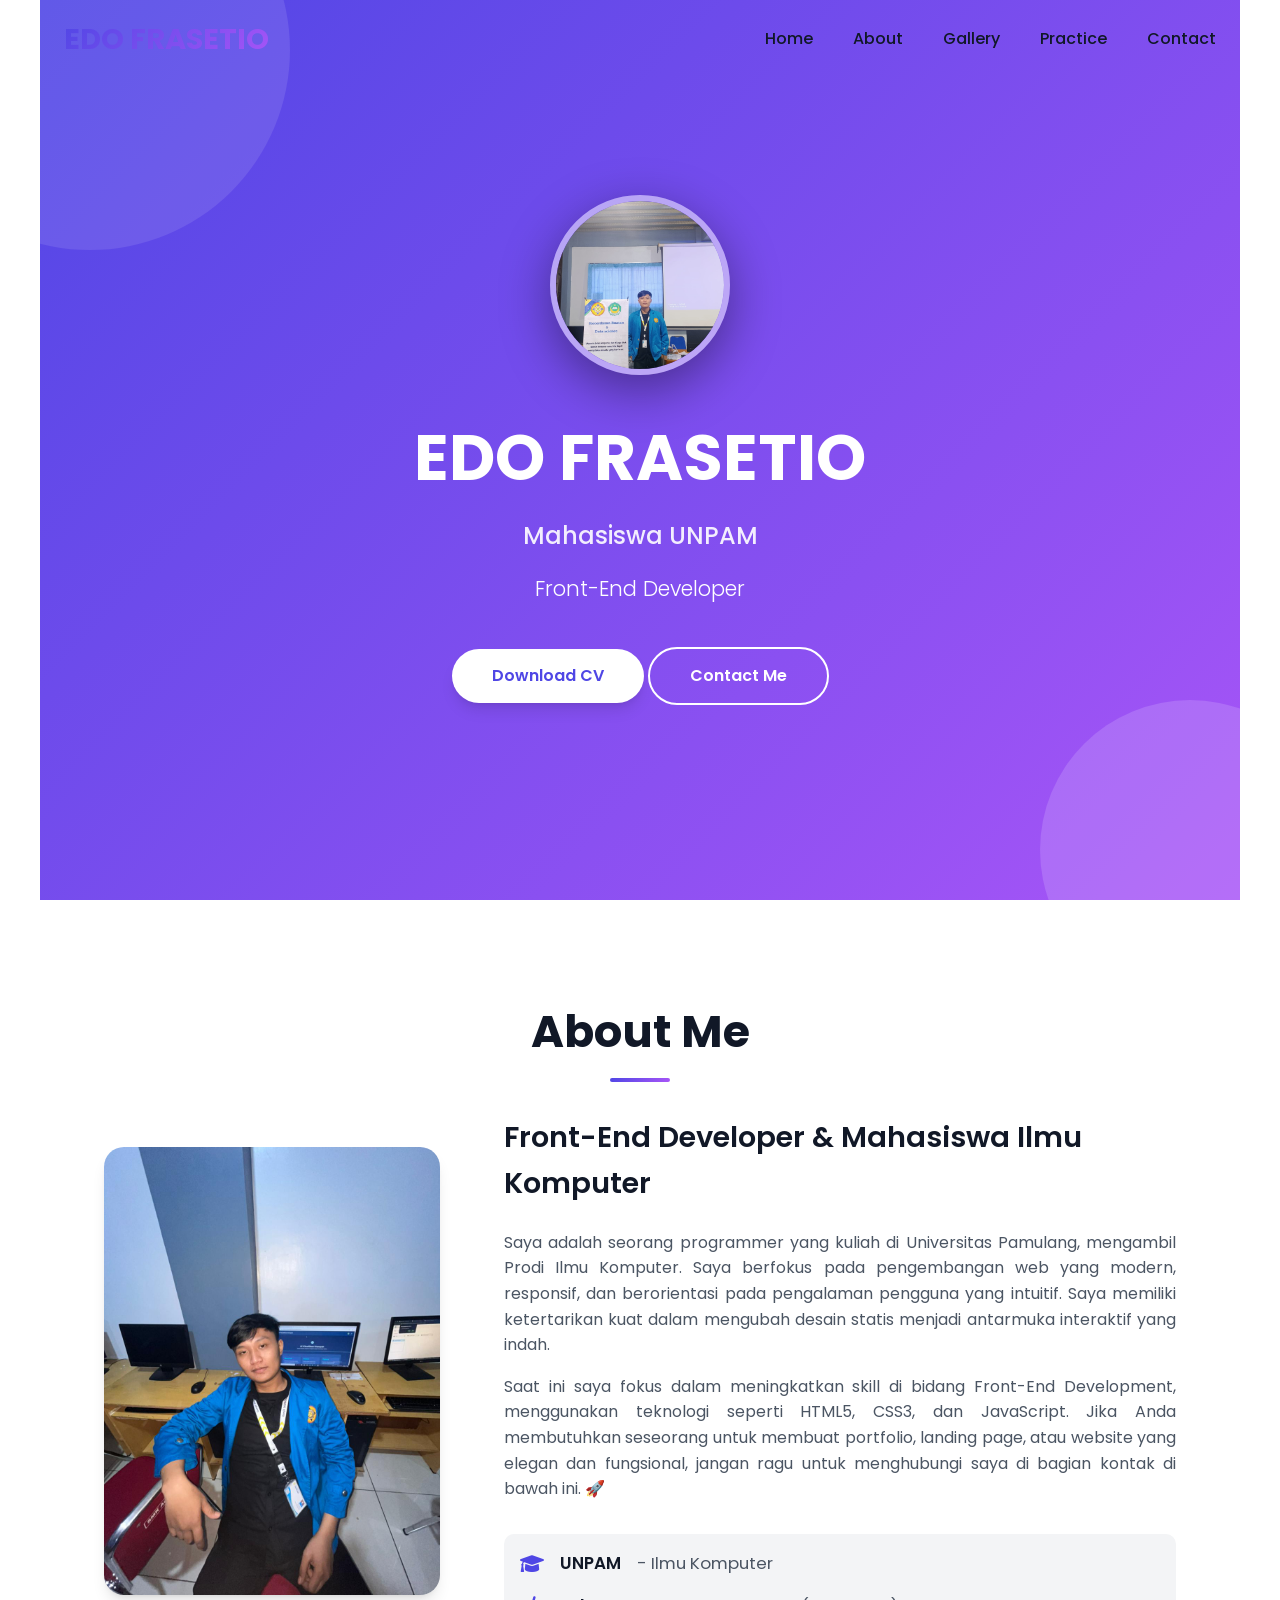
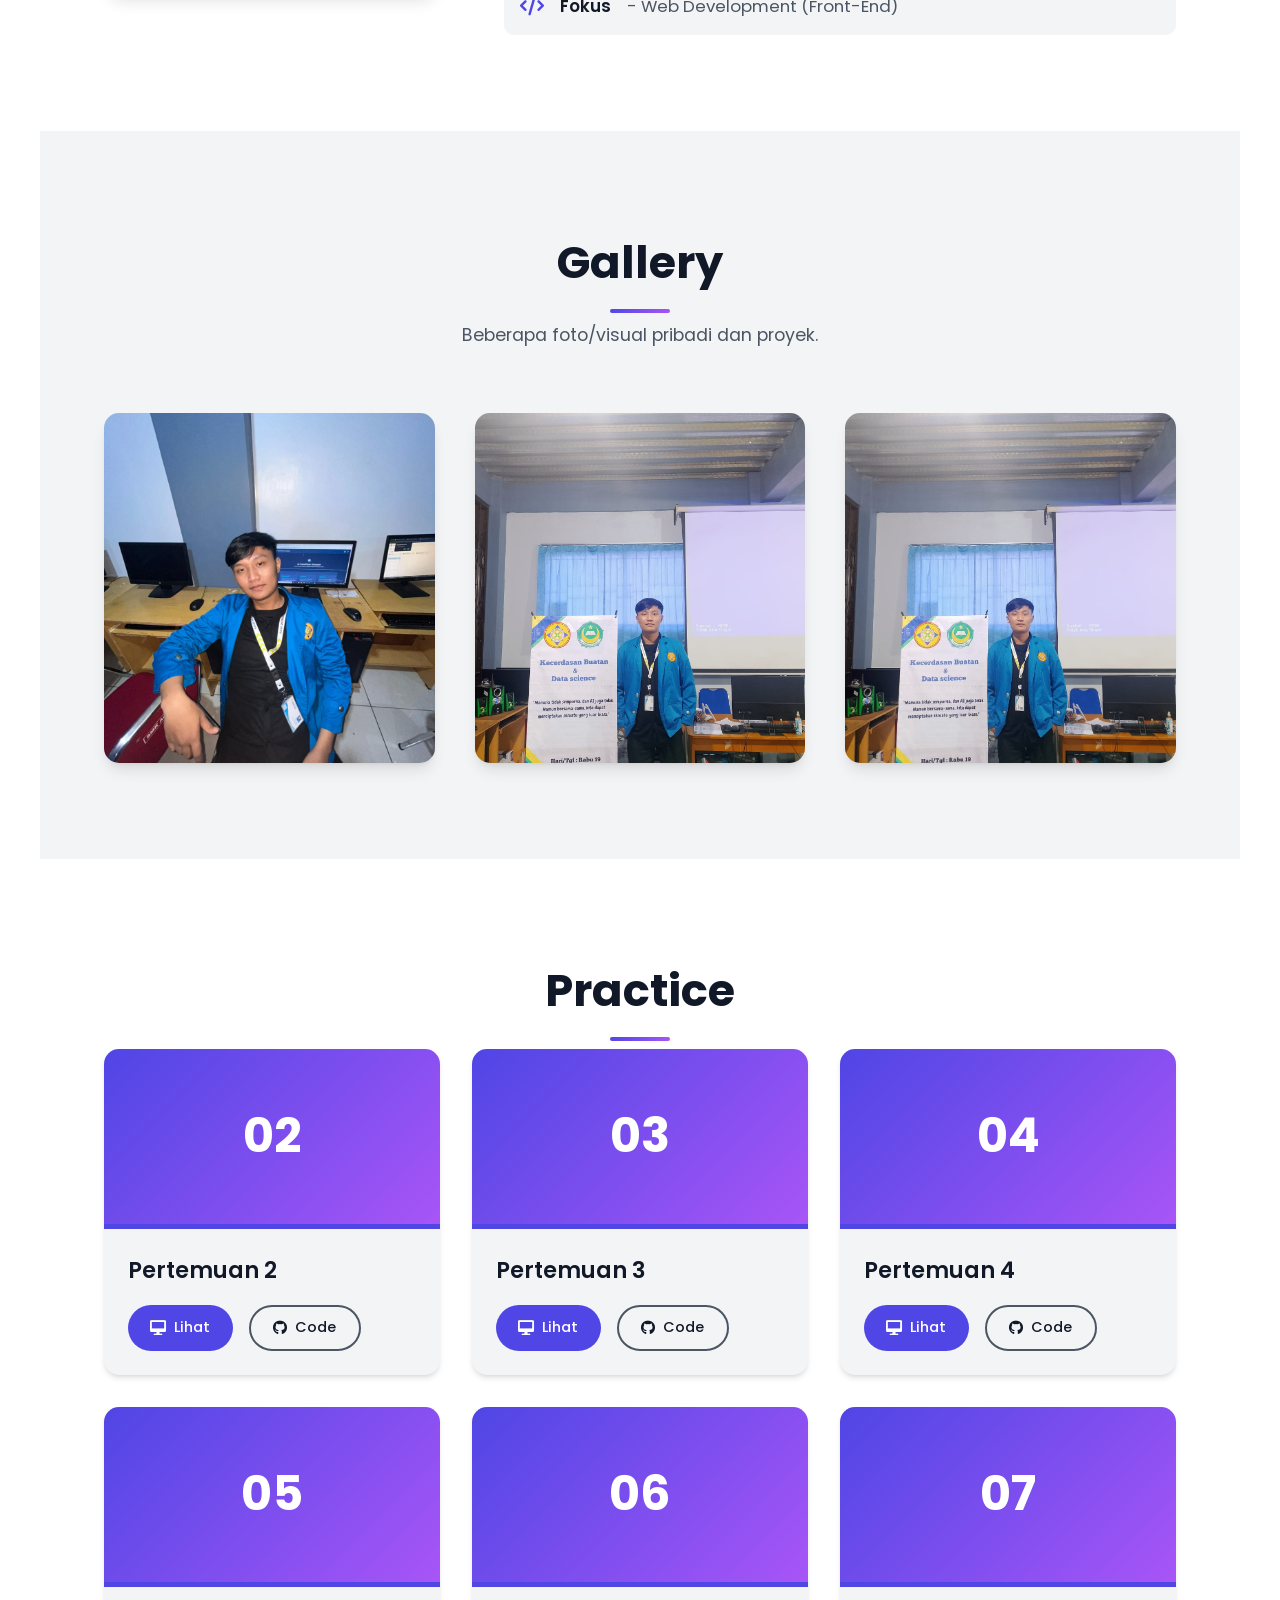
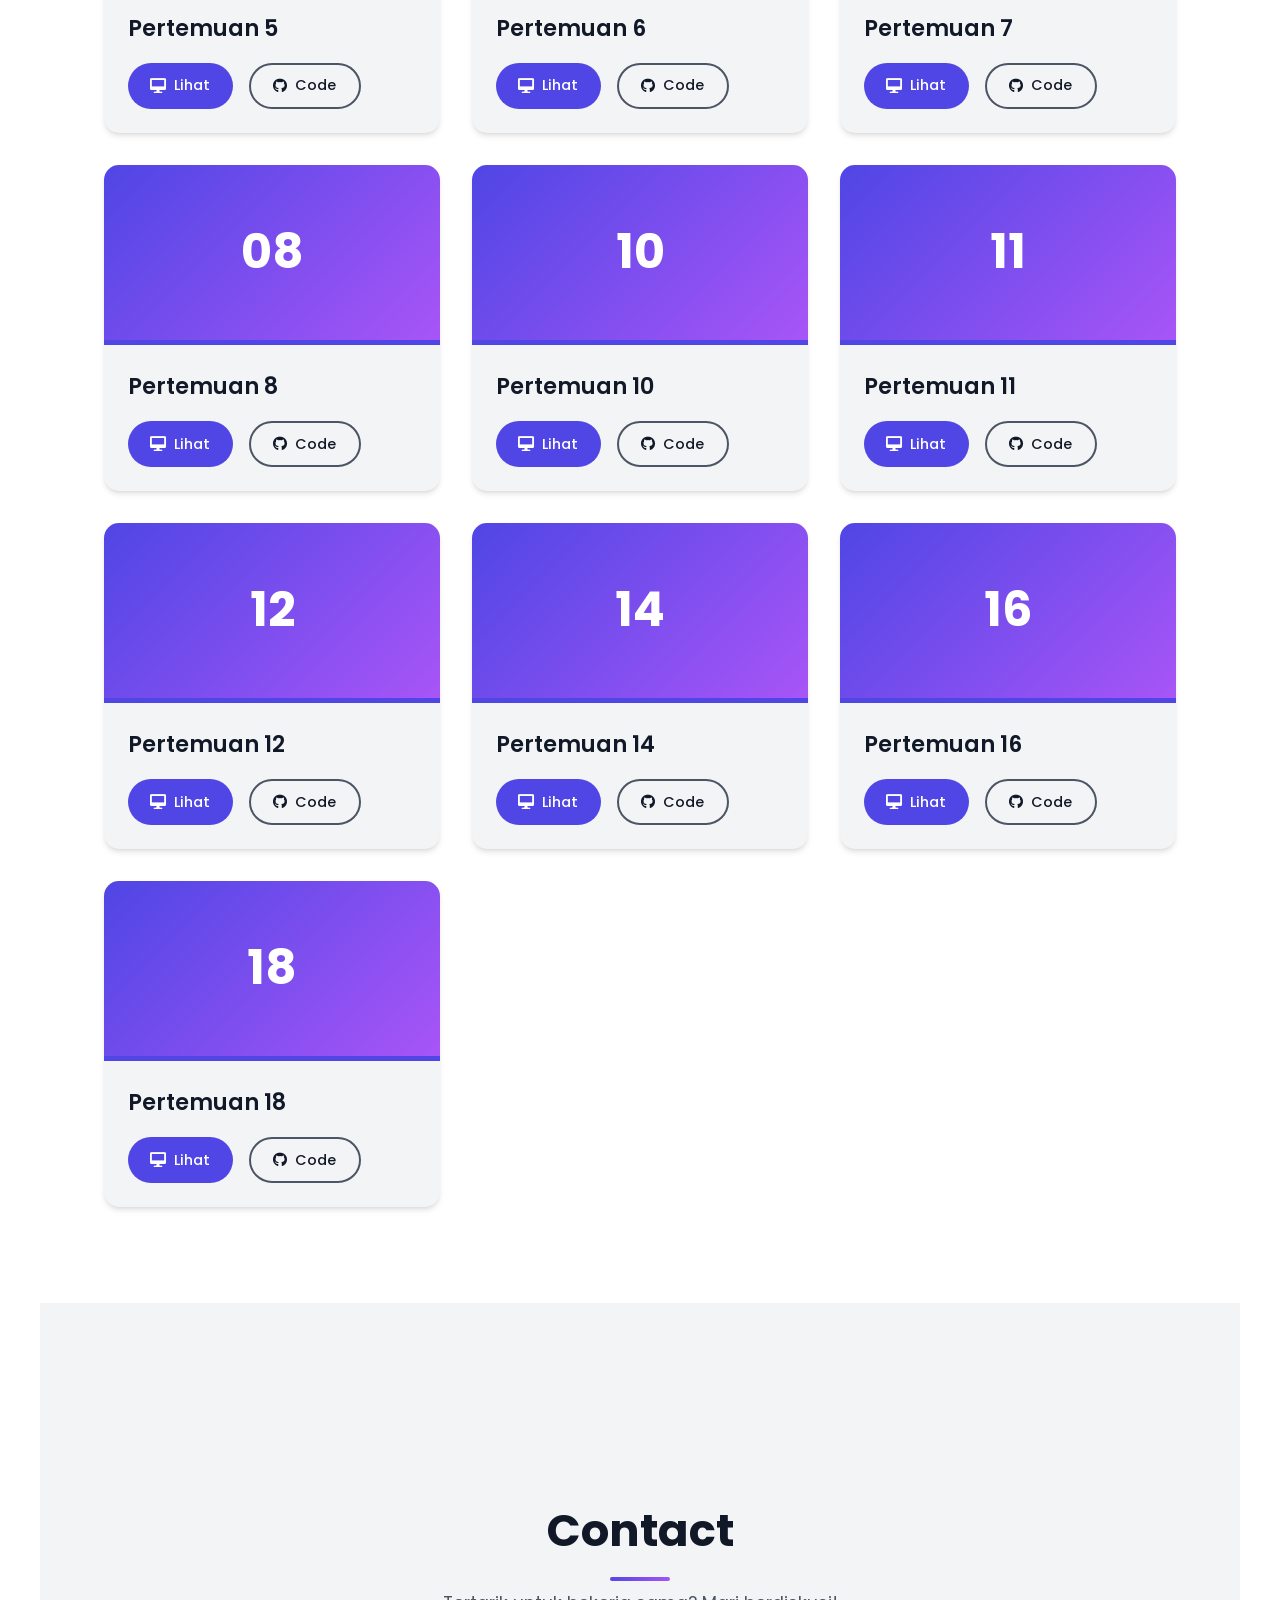
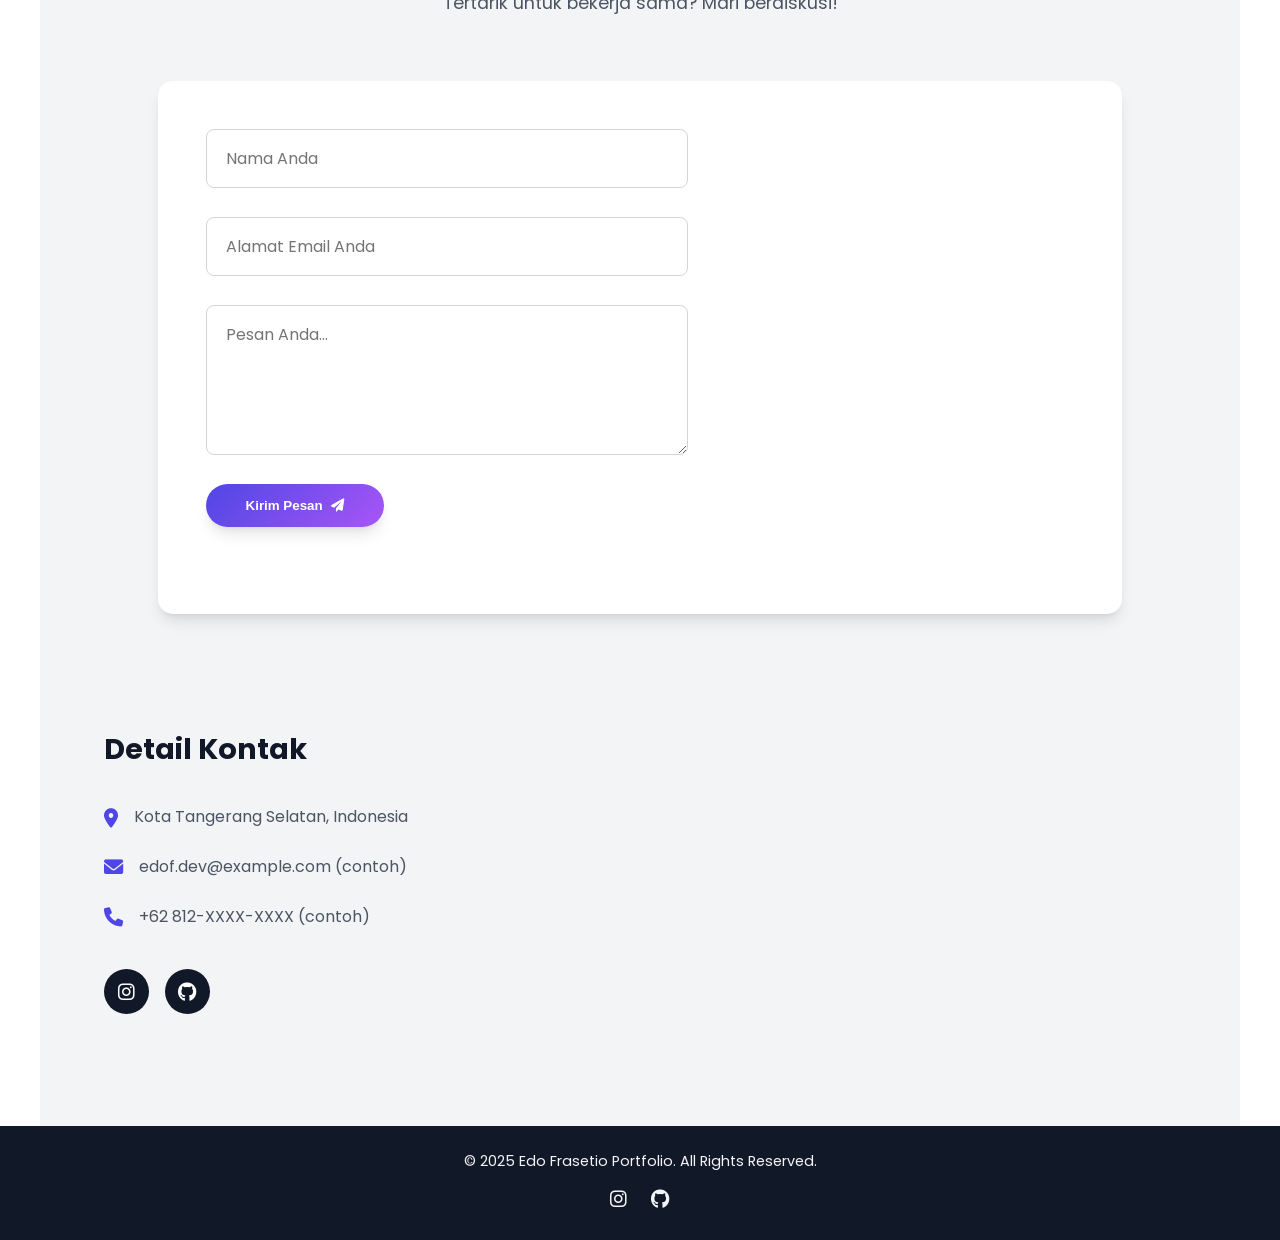
==== commit d5a47c53: "Update file dengan versi terbaru" ====
--- a/index.html
+++ b/index.html
@@ -221,10 +221,21 @@
             <div class="project-card fade-in">
                 <div class="project-image">16</div>
                 <div class="project-content">
-                    <h3>Pertemuan 14</h3>
+                    <h3>Pertemuan 16</h3>
                 <div class="project-buttons">
                         <a href="Pertemuan 16/index.html" class="btn-small btn-demo"><i class="fas fa-desktop"></i> Lihat</a>
                         <a href="https://github.com/edofrasetio93-del/Pertemuan-16" class="btn-small btn-code"><i class="fab fa-github"></i> Code</a>
+                    </div>
+                </div>
+            </div>
+
+            <div class="project-card fade-in">
+                <div class="project-image">18</div>
+                <div class="project-content">
+                    <h3>Pertemuan 18</h3>
+                <div class="project-buttons">
+                        <a href="Pertemuan 18/Pemesanan Menu/index.html" class="btn-small btn-demo"><i class="fas fa-desktop"></i> Lihat</a>
+                        <a href="https://github.com/edofrasetio93-del/Pertemuan-18.git" class="btn-small btn-code"><i class="fab fa-github"></i> Code</a>
                     </div>
                 </div>
             </div>
